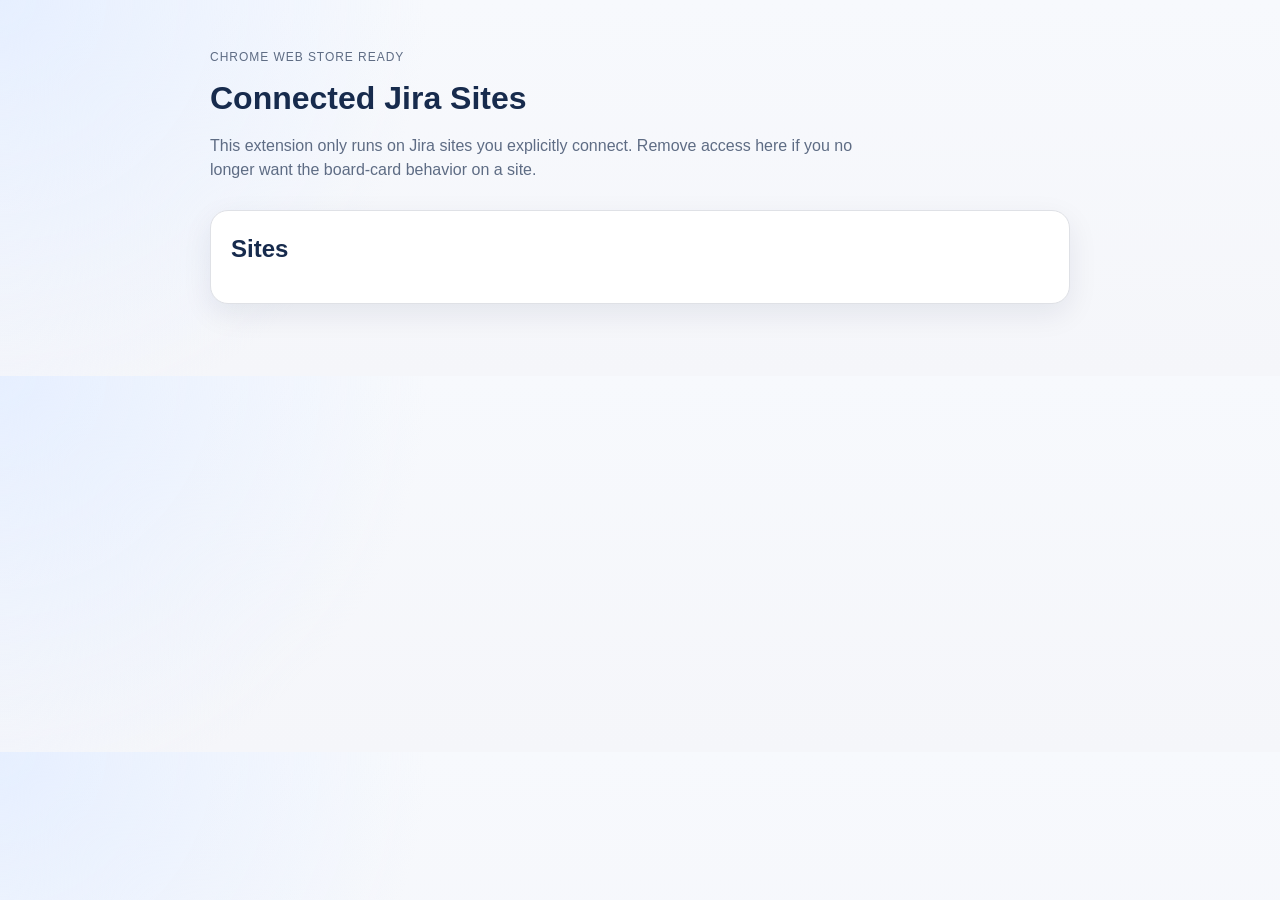
==== src/options.html @ 66052aa2 "Initial commit" ====
<!doctype html>
<html lang="en">
  <head>
    <meta charset="utf-8">
    <meta name="viewport" content="width=device-width, initial-scale=1">
    <title>Jira Board Browse Tab Settings</title>
    <link rel="stylesheet" href="options.css">
  </head>
  <body>
    <main class="page">
      <header class="hero">
        <p class="eyebrow">Chrome Web Store Ready</p>
        <h1>Connected Jira Sites</h1>
        <p class="lede">
          This extension only runs on Jira sites you explicitly connect. Remove access here if you no longer want the board-card behavior on a site.
        </p>
      </header>

      <section class="panel">
        <div class="panel__header">
          <h2>Sites</h2>
        </div>
        <div id="emptyState" class="empty hidden">
          No Jira sites are connected yet. Open a Jira board page and enable the extension from the popup.
        </div>
        <ul id="siteList" class="site-list"></ul>
      </section>
    </main>

    <template id="siteTemplate">
      <li class="site-item">
        <div class="site-item__info">
          <h3 class="site-item__title"></h3>
          <p class="site-item__meta"></p>
        </div>
        <div class="site-item__actions">
          <label class="toggle">
            <input class="site-toggle" type="checkbox">
            <span>Enabled</span>
          </label>
          <button class="site-remove" type="button">Remove</button>
        </div>
      </li>
    </template>

    <script type="module" src="options.js"></script>
  </body>
</html>
---- src/options.css ----
:root {
  font-family: "Segoe UI", "Helvetica Neue", Arial, sans-serif;
  line-height: 1.5;
  color-scheme: light;
  --bg: #f5f6fa;
  --text: #172b4d;
  --muted: #5e6c84;
  --panel: #ffffff;
  --border: #dfe1e6;
  --accent: #0052cc;
  --danger: #de350b;
}

body {
  margin: 0;
  background:
    radial-gradient(circle at top left, #e6efff, transparent 32%),
    linear-gradient(180deg, #f7f9fd 0%, var(--bg) 100%);
  color: var(--text);
}

.page {
  max-width: 860px;
  margin: 0 auto;
  padding: 48px 20px 72px;
}

.hero h1,
.panel h2 {
  margin: 0;
}

.eyebrow {
  margin: 0 0 8px;
  color: var(--muted);
  font-size: 12px;
  letter-spacing: 0.08em;
  text-transform: uppercase;
}

.lede {
  margin: 12px 0 0;
  max-width: 680px;
  color: var(--muted);
}

.panel {
  margin-top: 28px;
  padding: 20px;
  background: var(--panel);
  border: 1px solid var(--border);
  border-radius: 18px;
  box-shadow: 0 10px 30px rgba(9, 30, 66, 0.08);
}

.site-list {
  list-style: none;
  margin: 16px 0 0;
  padding: 0;
  display: grid;
  gap: 14px;
}

.site-item {
  display: flex;
  align-items: center;
  justify-content: space-between;
  gap: 16px;
  padding: 16px;
  border: 1px solid var(--border);
  border-radius: 14px;
  background: #fbfcff;
}

.site-item__title {
  margin: 0;
  font-size: 18px;
}

.site-item__meta {
  margin: 4px 0 0;
  color: var(--muted);
  font-size: 14px;
}

.site-item__actions {
  display: flex;
  align-items: center;
  gap: 12px;
}

.toggle {
  display: flex;
  align-items: center;
  gap: 8px;
}

.site-remove {
  appearance: none;
  border: 1px solid #ffd0c2;
  background: #fff5f2;
  color: var(--danger);
  border-radius: 10px;
  cursor: pointer;
  font: inherit;
  padding: 10px 14px;
}

.empty {
  margin-top: 16px;
  padding: 18px;
  border-radius: 14px;
  background: #f1f5ff;
  color: var(--muted);
}

.hidden {
  display: none;
}
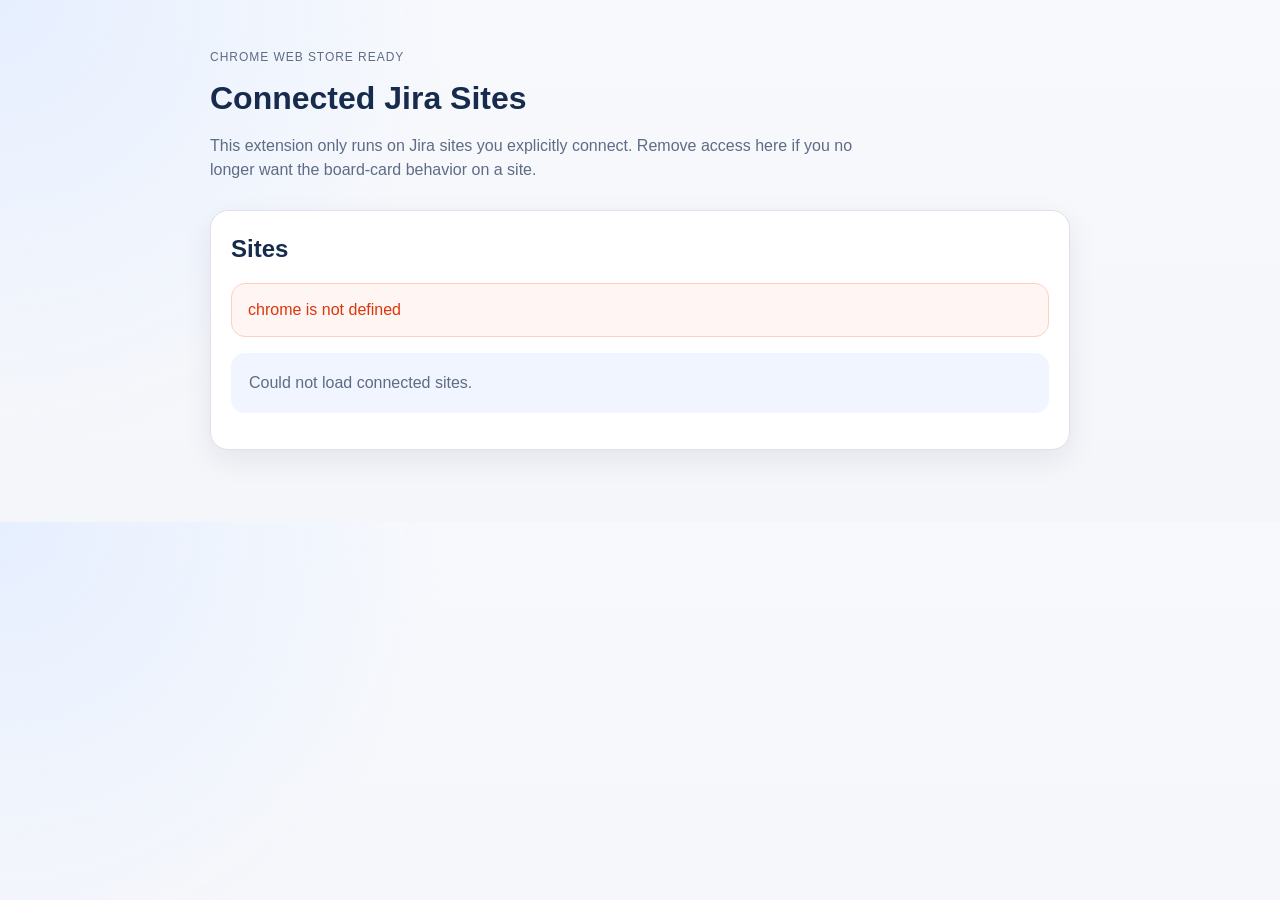
==== commit 9db18257: "Show options errors for site actions" ====
--- a/src/options.html
+++ b/src/options.html
@@ -20,6 +20,7 @@
         <div class="panel__header">
           <h2>Sites</h2>
         </div>
+        <div id="errorBanner" class="error-banner hidden" role="alert"></div>
         <div id="emptyState" class="empty hidden">
           No Jira sites are connected yet. Open a Jira board page and enable the extension from the popup.
         </div>
--- a/src/options.css
+++ b/src/options.css
@@ -53,6 +53,15 @@
   box-shadow: 0 10px 30px rgba(9, 30, 66, 0.08);
 }
 
+.error-banner {
+  margin-top: 16px;
+  padding: 14px 16px;
+  border: 1px solid #ffd0c2;
+  border-radius: 14px;
+  background: #fff5f2;
+  color: var(--danger);
+}
+
 .site-list {
   list-style: none;
   margin: 16px 0 0;
@@ -70,6 +79,10 @@
   border: 1px solid var(--border);
   border-radius: 14px;
   background: #fbfcff;
+}
+
+.site-item.is-busy {
+  opacity: 0.72;
 }
 
 .site-item__title {
@@ -106,6 +119,11 @@
   padding: 10px 14px;
 }
 
+.site-remove:disabled,
+.site-toggle:disabled {
+  cursor: not-allowed;
+}
+
 .empty {
   margin-top: 16px;
   padding: 18px;
